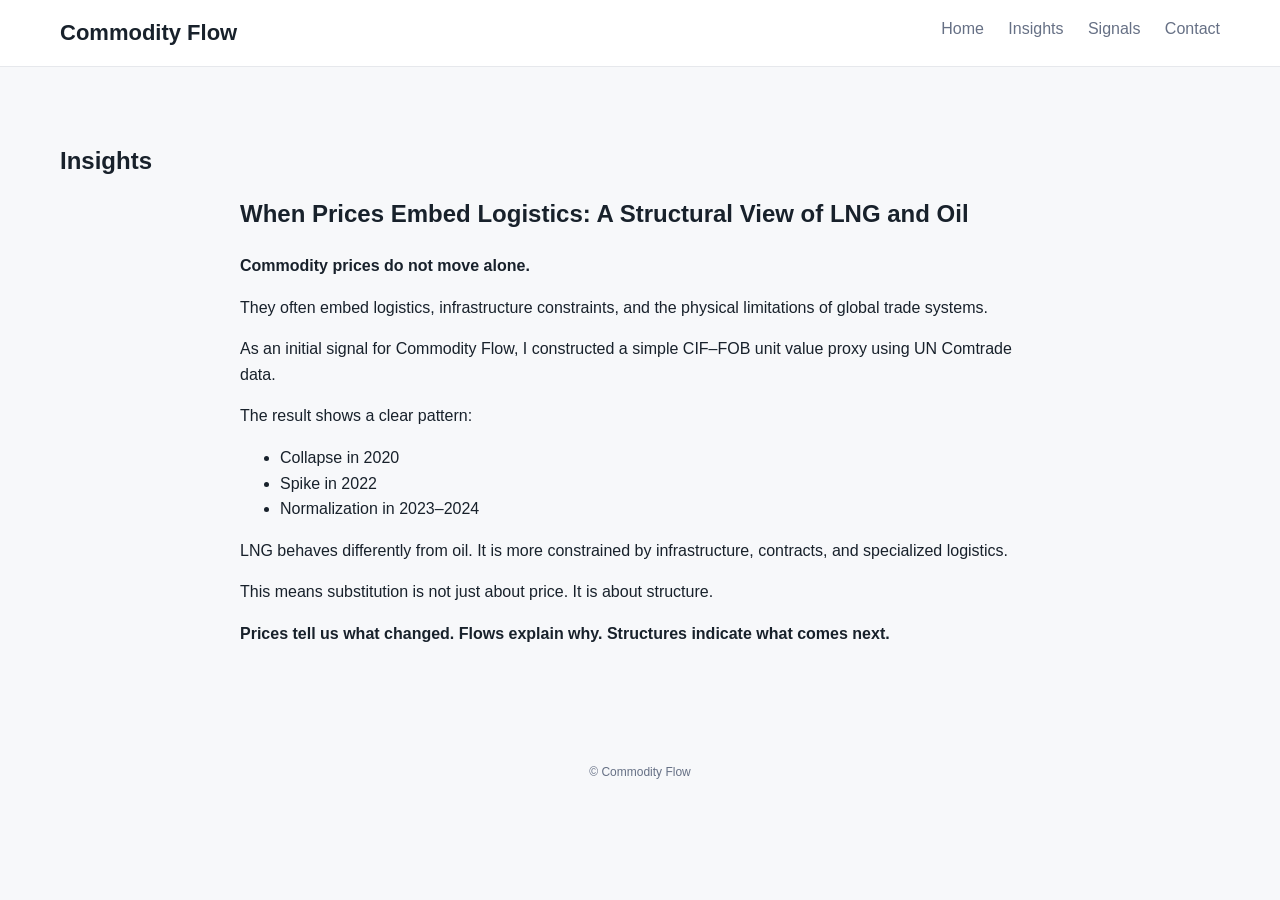
==== public/insights.html @ bd085b42 "Add clickable Insights card" ====
<!DOCTYPE html>
<html lang="en">
<head>
  <meta charset="UTF-8">
  <title>Insights - Commodity Flow</title>
  <link rel="stylesheet" href="static/css/style.css">
</head>
<body>

<header class="header">
  <div class="logo">Commodity Flow</div>
  <nav>
    <a href="index.html">Home</a>
    <a href="insights.html">Insights</a>
    <a href="signals.html">Signals</a>
    <a href="contact.html">Contact</a>
  </nav>
</header>

<section class="section">
  <h1>Insights</h1>

  <article style="max-width:800px; margin:auto; line-height:1.6;">

    <h2>When Prices Embed Logistics: A Structural View of LNG and Oil</h2>

    <p><strong>Commodity prices do not move alone.</strong></p>

    <p>
    They often embed logistics, infrastructure constraints, and the physical limitations of global trade systems.
    </p>

    <p>
    As an initial signal for Commodity Flow, I constructed a simple CIF–FOB unit value proxy using UN Comtrade data.
    </p>

    <p>
    The result shows a clear pattern:
    </p>

    <ul>
      <li>Collapse in 2020</li>
      <li>Spike in 2022</li>
      <li>Normalization in 2023–2024</li>
    </ul>

    <p>
    LNG behaves differently from oil. It is more constrained by infrastructure, contracts, and specialized logistics.
    </p>

    <p>
    This means substitution is not just about price. It is about structure.
    </p>

    <p><strong>
    Prices tell us what changed.  
    Flows explain why.  
    Structures indicate what comes next.
    </strong></p>

  </article>

</section>

<footer class="footer">
  <p>© Commodity Flow</p>
</footer>

</body>
</html>
---- public/static/css/style.css ----
body {
  margin: 0;
  font-family: -apple-system, BlinkMacSystemFont, sans-serif;
  background: #f7f8fa;
  color: #18212b;
}

/* Header */
.header {
  background: white;
  padding: 20px 60px;
  display: flex;
  justify-content: space-between;
  border-bottom: 1px solid #e6e8ec;
}

.logo {
  font-weight: bold;
  font-size: 22px;
}

.header a {
  margin-left: 20px;
  text-decoration: none;
  color: #667085;
}

/* Hero */
.hero {
  padding: 80px 60px;
}

.hero h1 {
  font-size: 42px;
  margin: 0;
}

.hero span {
  color: #174a7c;
}

.hero p {
  margin-top: 20px;
  max-width: 600px;
  color: #667085;
}

.button {
  display: inline-block;
  margin-top: 20px;
  padding: 10px 20px;
  background: #174a7c;
  color: white;
  text-decoration: none;
  border-radius: 8px;
}

/* Section */
.section {
  padding: 60px;
}

.section.light {
  background: white;
}

/* Cards */
.cards {
  display: flex;
  gap: 20px;
}

.card {
  background: white;
  padding: 20px;
  border-radius: 10px;
  flex: 1;
  border: 1px solid #e6e8ec;
}

.category {
  font-size: 12px;
  color: #174a7c;
}

.tag {
  display: inline-block;
  background: #e9f2fa;
  padding: 4px 8px;
  margin-right: 5px;
  border-radius: 6px;
  font-size: 12px;
}

/* Signals */
.signal-grid {
  display: flex;
  gap: 20px;
}

.signal {
  background: #f1f4f7;
  padding: 20px;
  border-radius: 10px;
  flex: 1;
  text-align: center;
}

/* Footer */
.footer {
  padding: 30px;
  text-align: center;
  font-size: 12px;
  color: #667085;
}
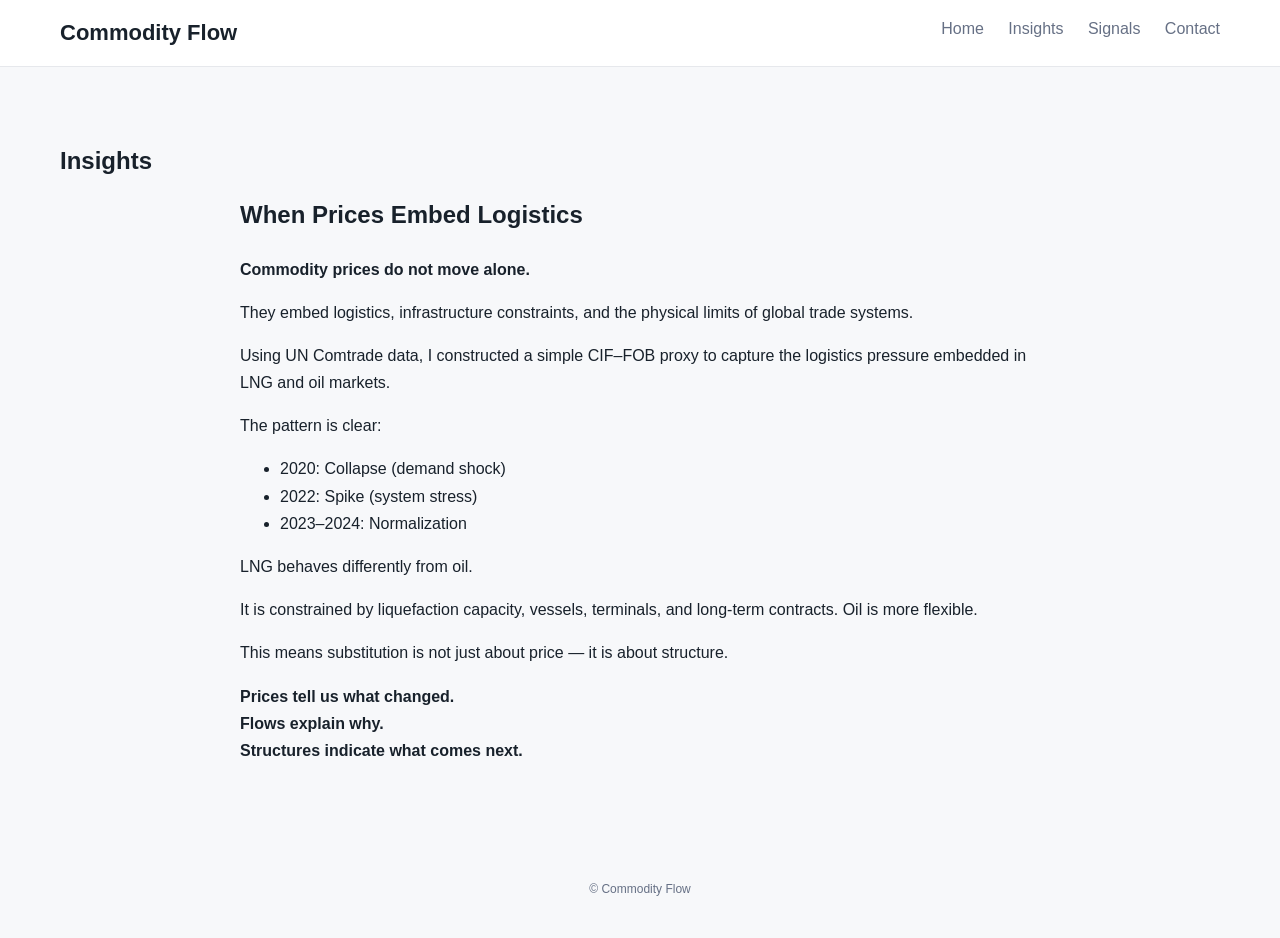
==== commit 3bd0f2bf: "Add first insight article" ====
--- a/public/insights.html
+++ b/public/insights.html
@@ -20,41 +20,46 @@
 <section class="section">
   <h1>Insights</h1>
 
-  <article style="max-width:800px; margin:auto; line-height:1.6;">
+  <article style="max-width:800px; margin:auto; line-height:1.7;">
 
-    <h2>When Prices Embed Logistics: A Structural View of LNG and Oil</h2>
+    <h2>When Prices Embed Logistics</h2>
 
     <p><strong>Commodity prices do not move alone.</strong></p>
 
     <p>
-    They often embed logistics, infrastructure constraints, and the physical limitations of global trade systems.
+    They embed logistics, infrastructure constraints, and the physical limits of global trade systems.
     </p>
 
     <p>
-    As an initial signal for Commodity Flow, I constructed a simple CIF–FOB unit value proxy using UN Comtrade data.
+    Using UN Comtrade data, I constructed a simple CIF–FOB proxy to capture the logistics pressure embedded in LNG and oil markets.
     </p>
 
     <p>
-    The result shows a clear pattern:
+    The pattern is clear:
     </p>
 
     <ul>
-      <li>Collapse in 2020</li>
-      <li>Spike in 2022</li>
-      <li>Normalization in 2023–2024</li>
+      <li>2020: Collapse (demand shock)</li>
+      <li>2022: Spike (system stress)</li>
+      <li>2023–2024: Normalization</li>
     </ul>
 
     <p>
-    LNG behaves differently from oil. It is more constrained by infrastructure, contracts, and specialized logistics.
+    LNG behaves differently from oil.
     </p>
 
     <p>
-    This means substitution is not just about price. It is about structure.
+    It is constrained by liquefaction capacity, vessels, terminals, and long-term contracts.
+    Oil is more flexible.
+    </p>
+
+    <p>
+    This means substitution is not just about price — it is about structure.
     </p>
 
     <p><strong>
-    Prices tell us what changed.  
-    Flows explain why.  
+    Prices tell us what changed.<br>
+    Flows explain why.<br>
     Structures indicate what comes next.
     </strong></p>
 
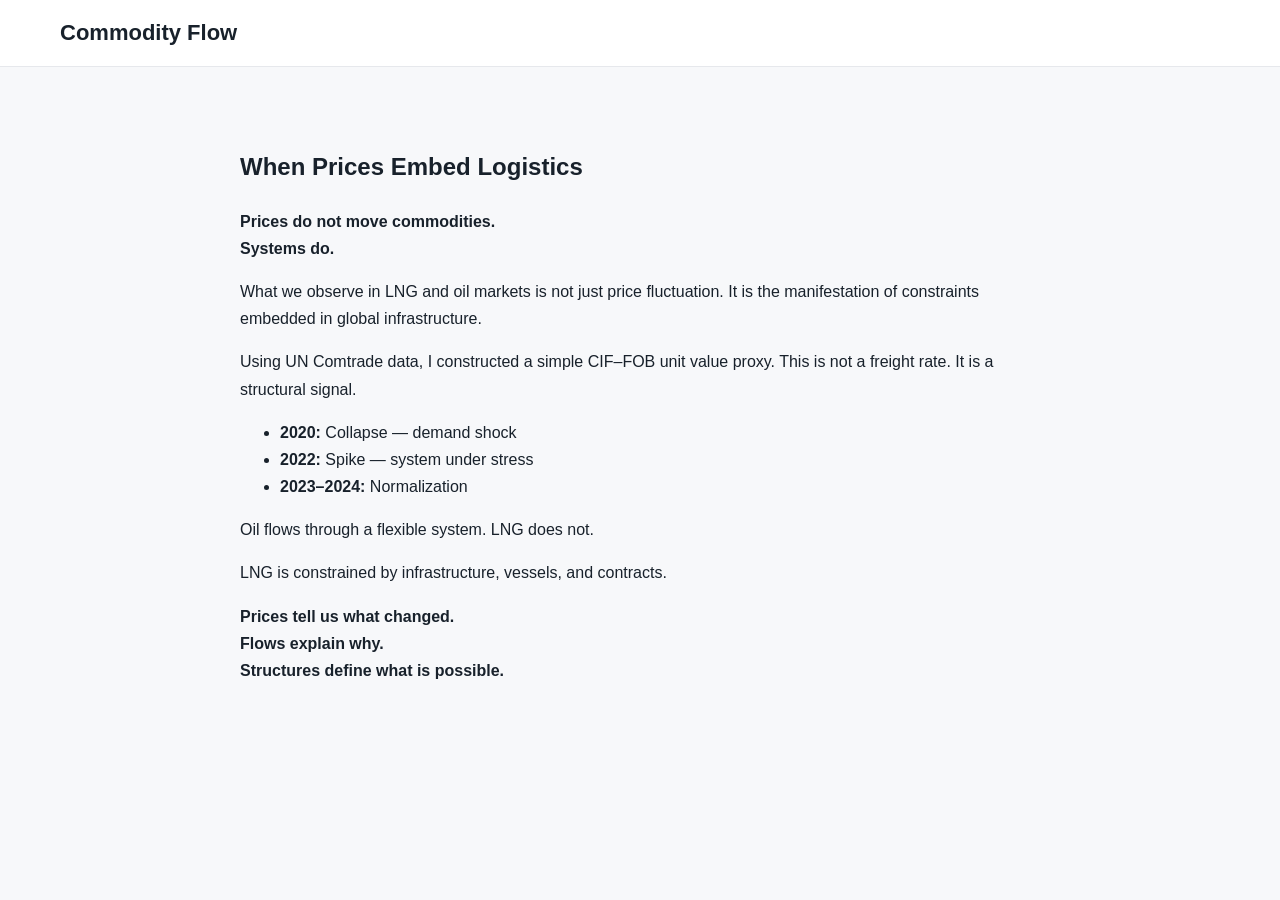
==== commit b04f4815: "Add insight article" ====
--- a/public/insights.html
+++ b/public/insights.html
@@ -9,67 +9,49 @@
 
 <header class="header">
   <div class="logo">Commodity Flow</div>
-  <nav>
-    <a href="index.html">Home</a>
-    <a href="insights.html">Insights</a>
-    <a href="signals.html">Signals</a>
-    <a href="contact.html">Contact</a>
-  </nav>
 </header>
 
 <section class="section">
-  <h1>Insights</h1>
-
   <article style="max-width:800px; margin:auto; line-height:1.7;">
 
-    <h2>When Prices Embed Logistics</h2>
+<h2>When Prices Embed Logistics</h2>
 
-    <p><strong>Commodity prices do not move alone.</strong></p>
+<p><strong>Prices do not move commodities.</strong><br>
+<strong>Systems do.</strong></p>
 
-    <p>
-    They embed logistics, infrastructure constraints, and the physical limits of global trade systems.
-    </p>
+<p>
+What we observe in LNG and oil markets is not just price fluctuation.  
+It is the manifestation of constraints embedded in global infrastructure.
+</p>
 
-    <p>
-    Using UN Comtrade data, I constructed a simple CIF–FOB proxy to capture the logistics pressure embedded in LNG and oil markets.
-    </p>
+<p>
+Using UN Comtrade data, I constructed a simple CIF–FOB unit value proxy.  
+This is not a freight rate. It is a structural signal.
+</p>
 
-    <p>
-    The pattern is clear:
-    </p>
+<ul>
+  <li><strong>2020:</strong> Collapse — demand shock</li>
+  <li><strong>2022:</strong> Spike — system under stress</li>
+  <li><strong>2023–2024:</strong> Normalization</li>
+</ul>
 
-    <ul>
-      <li>2020: Collapse (demand shock)</li>
-      <li>2022: Spike (system stress)</li>
-      <li>2023–2024: Normalization</li>
-    </ul>
+<p>
+Oil flows through a flexible system.  
+LNG does not.
+</p>
 
-    <p>
-    LNG behaves differently from oil.
-    </p>
+<p>
+LNG is constrained by infrastructure, vessels, and contracts.
+</p>
 
-    <p>
-    It is constrained by liquefaction capacity, vessels, terminals, and long-term contracts.
-    Oil is more flexible.
-    </p>
-
-    <p>
-    This means substitution is not just about price — it is about structure.
-    </p>
-
-    <p><strong>
-    Prices tell us what changed.<br>
-    Flows explain why.<br>
-    Structures indicate what comes next.
-    </strong></p>
+<p><strong>
+Prices tell us what changed.<br>
+Flows explain why.<br>
+Structures define what is possible.
+</strong></p>
 
   </article>
-
 </section>
-
-<footer class="footer">
-  <p>© Commodity Flow</p>
-</footer>
 
 </body>
 </html>
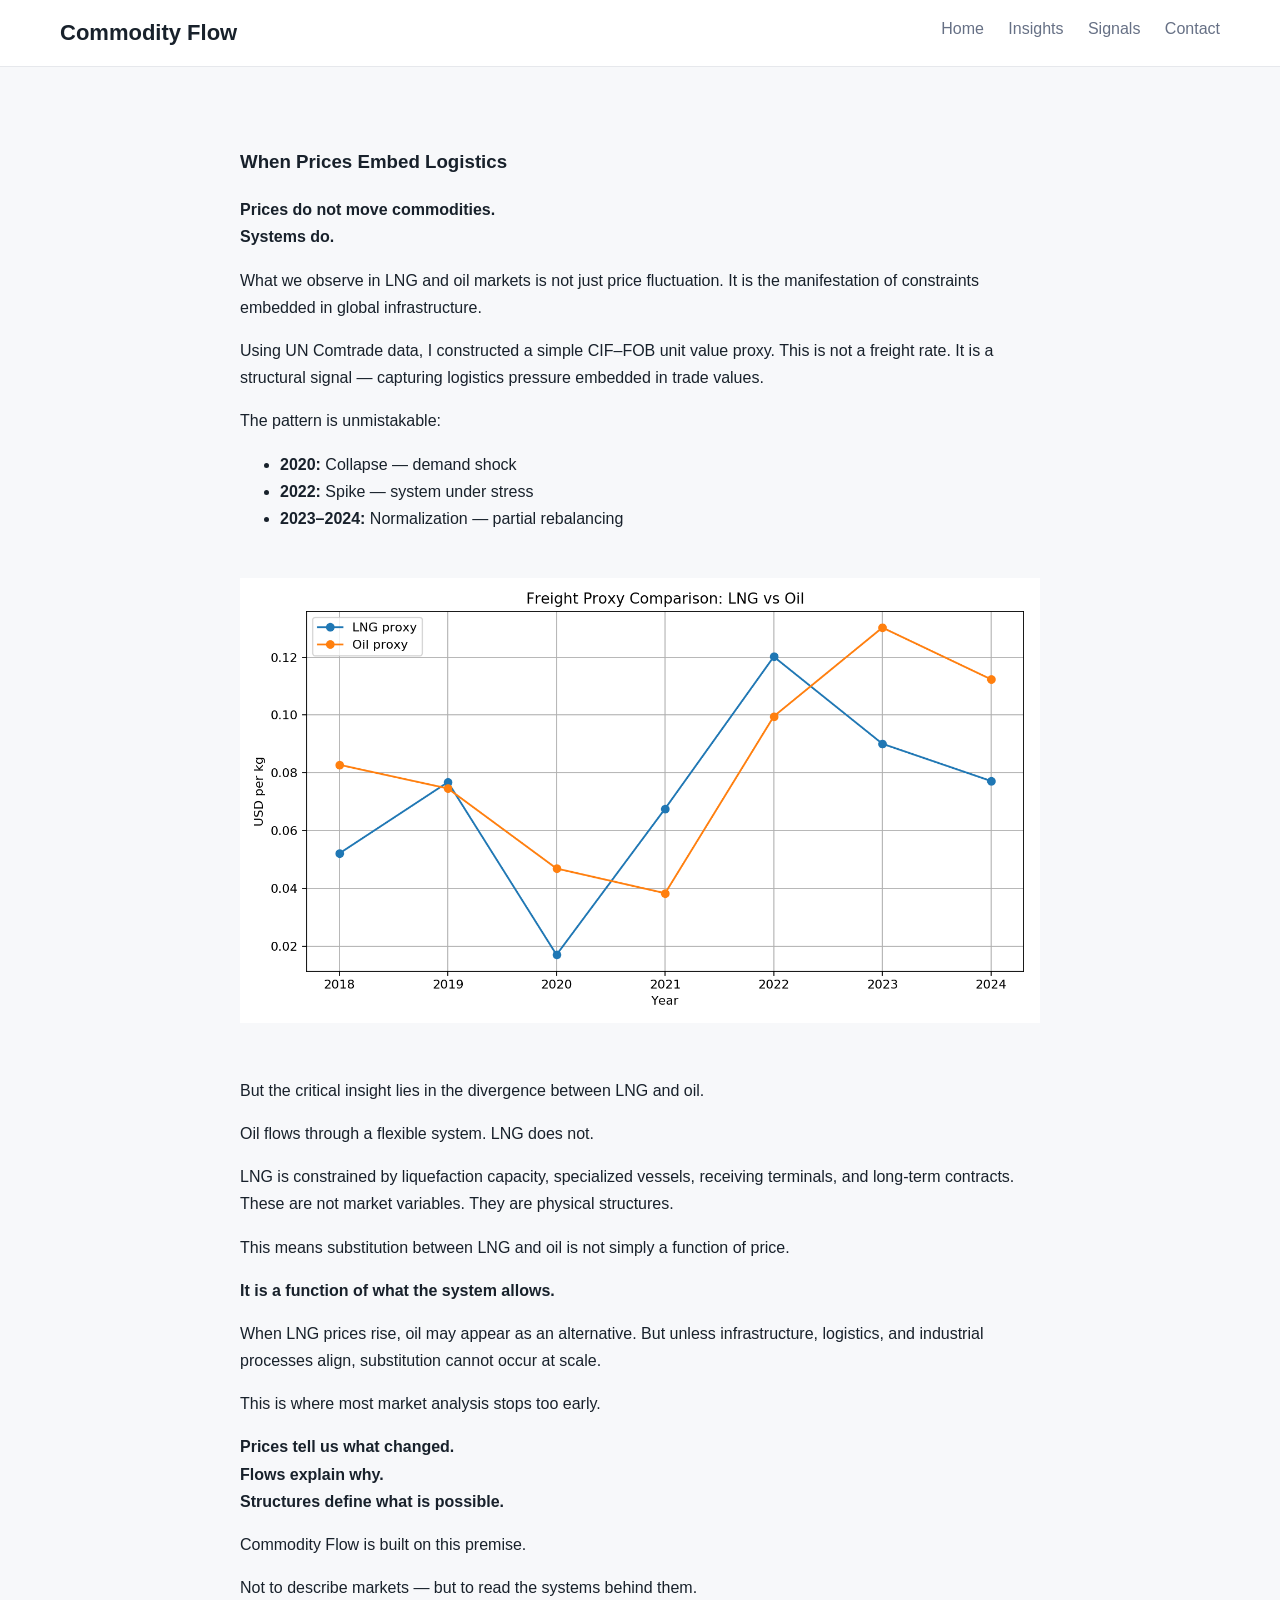
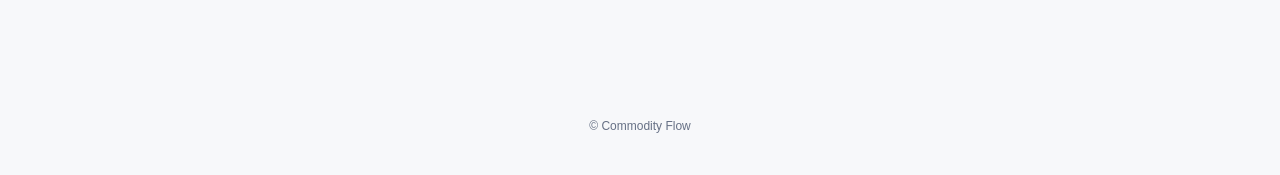
==== commit b53a8794: "Add first insight article" ====
--- a/public/insights.html
+++ b/public/insights.html
@@ -9,49 +9,94 @@
 
 <header class="header">
   <div class="logo">Commodity Flow</div>
+  <nav>
+    <a href="index.html">Home</a>
+    <a href="insights.html">Insights</a>
+    <a href="signals.html">Signals</a>
+    <a href="contact.html">Contact</a>
+  </nav>
 </header>
 
 <section class="section">
   <article style="max-width:800px; margin:auto; line-height:1.7;">
 
-<h2>When Prices Embed Logistics</h2>
+    <h1>When Prices Embed Logistics</h1>
 
-<p><strong>Prices do not move commodities.</strong><br>
-<strong>Systems do.</strong></p>
+    <p><strong>Prices do not move commodities.</strong><br>
+    <strong>Systems do.</strong></p>
 
-<p>
-What we observe in LNG and oil markets is not just price fluctuation.  
-It is the manifestation of constraints embedded in global infrastructure.
-</p>
+    <p>
+    What we observe in LNG and oil markets is not just price fluctuation.
+    It is the manifestation of constraints embedded in global infrastructure.
+    </p>
 
-<p>
-Using UN Comtrade data, I constructed a simple CIF–FOB unit value proxy.  
-This is not a freight rate. It is a structural signal.
-</p>
+    <p>
+    Using UN Comtrade data, I constructed a simple CIF–FOB unit value proxy.
+    This is not a freight rate. It is a structural signal — capturing logistics pressure embedded in trade values.
+    </p>
 
-<ul>
-  <li><strong>2020:</strong> Collapse — demand shock</li>
-  <li><strong>2022:</strong> Spike — system under stress</li>
-  <li><strong>2023–2024:</strong> Normalization</li>
-</ul>
+    <p>
+    The pattern is unmistakable:
+    </p>
 
-<p>
-Oil flows through a flexible system.  
-LNG does not.
-</p>
+    <ul>
+      <li><strong>2020:</strong> Collapse — demand shock</li>
+      <li><strong>2022:</strong> Spike — system under stress</li>
+      <li><strong>2023–2024:</strong> Normalization — partial rebalancing</li>
+    </ul>
 
-<p>
-LNG is constrained by infrastructure, vessels, and contracts.
-</p>
+    <img src="static/charts/freight_proxy.png" style="width:100%; max-width:850px; margin:30px 0;">
 
-<p><strong>
-Prices tell us what changed.<br>
-Flows explain why.<br>
-Structures define what is possible.
-</strong></p>
+    <p>
+    But the critical insight lies in the divergence between LNG and oil.
+    </p>
+
+    <p>
+    Oil flows through a flexible system. LNG does not.
+    </p>
+
+    <p>
+    LNG is constrained by liquefaction capacity, specialized vessels, receiving terminals, and long-term contracts.
+    These are not market variables. They are physical structures.
+    </p>
+
+    <p>
+    This means substitution between LNG and oil is not simply a function of price.
+    </p>
+
+    <p><strong>
+    It is a function of what the system allows.
+    </strong></p>
+
+    <p>
+    When LNG prices rise, oil may appear as an alternative.
+    But unless infrastructure, logistics, and industrial processes align, substitution cannot occur at scale.
+    </p>
+
+    <p>
+    This is where most market analysis stops too early.
+    </p>
+
+    <p><strong>
+    Prices tell us what changed.<br>
+    Flows explain why.<br>
+    Structures define what is possible.
+    </strong></p>
+
+    <p>
+    Commodity Flow is built on this premise.
+    </p>
+
+    <p>
+    Not to describe markets — but to read the systems behind them.
+    </p>
 
   </article>
 </section>
 
+<footer class="footer">
+  <p>© Commodity Flow</p>
+</footer>
+
 </body>
 </html>
